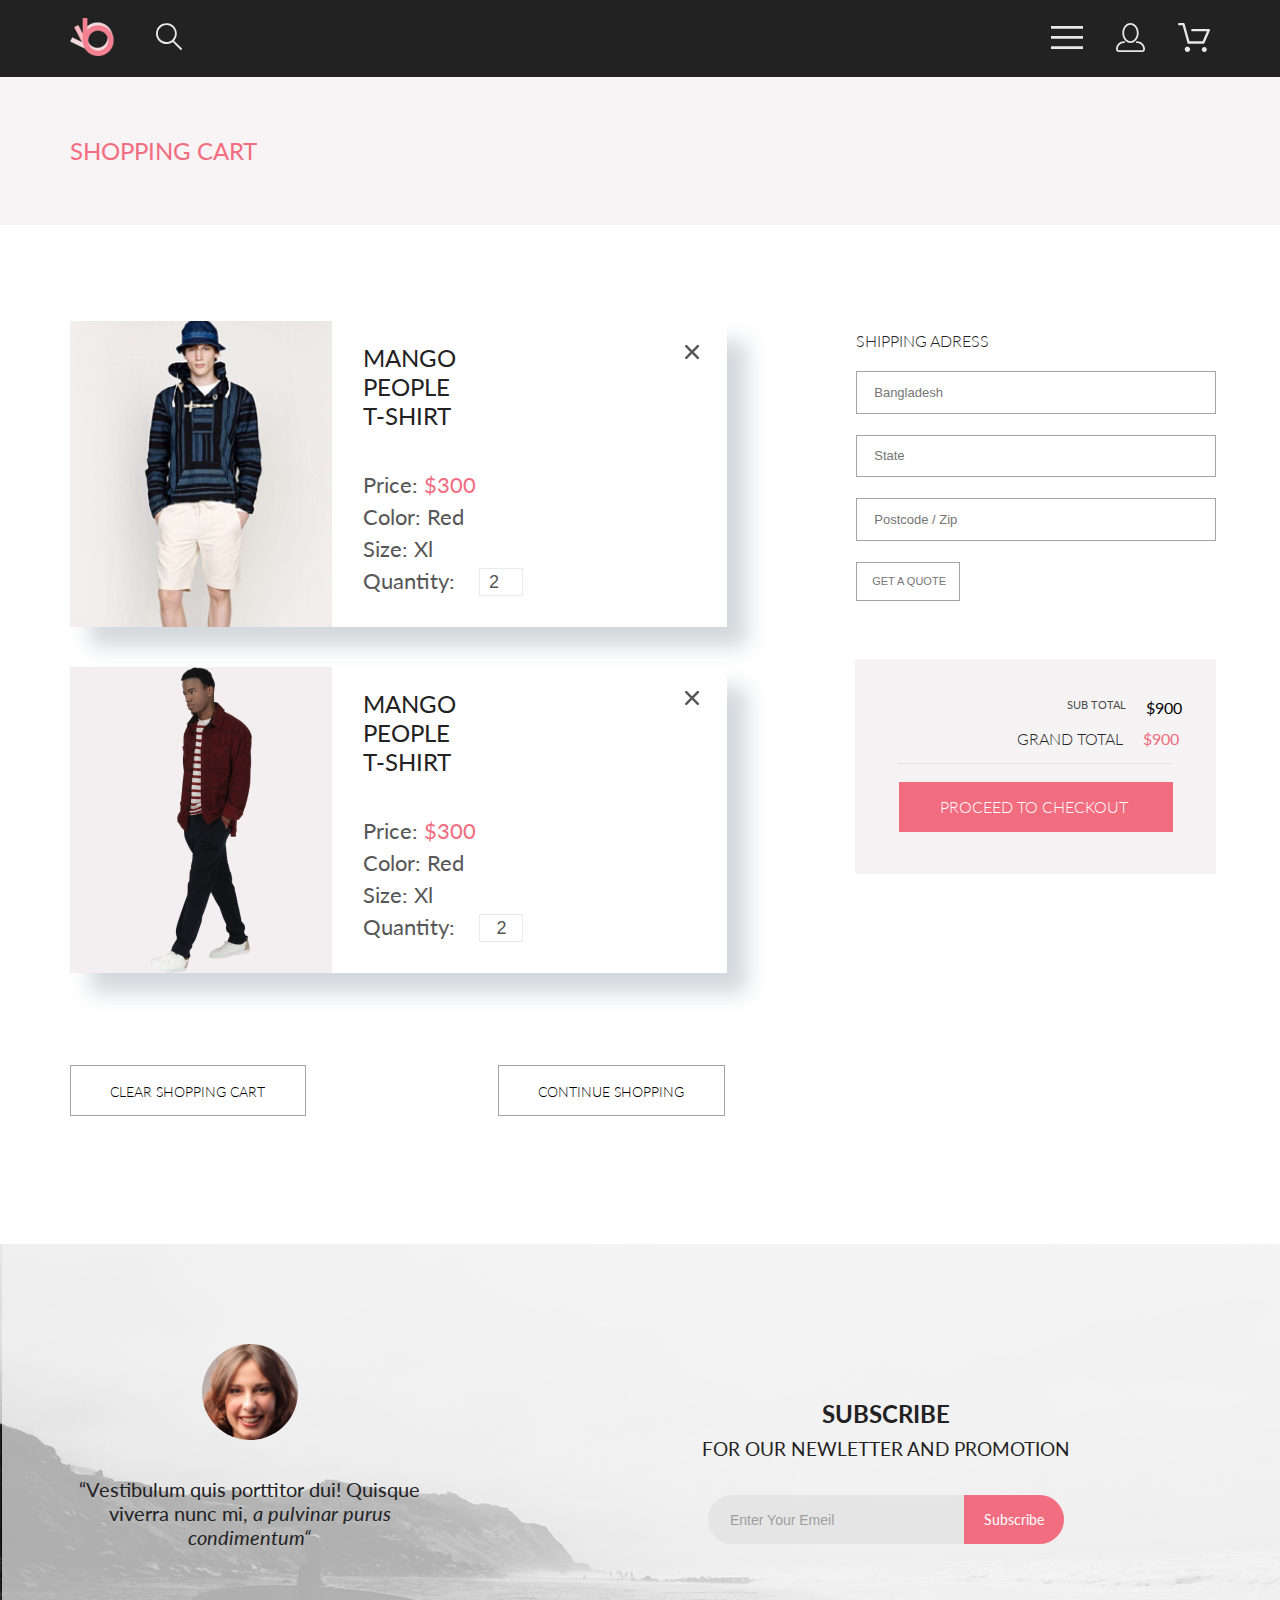
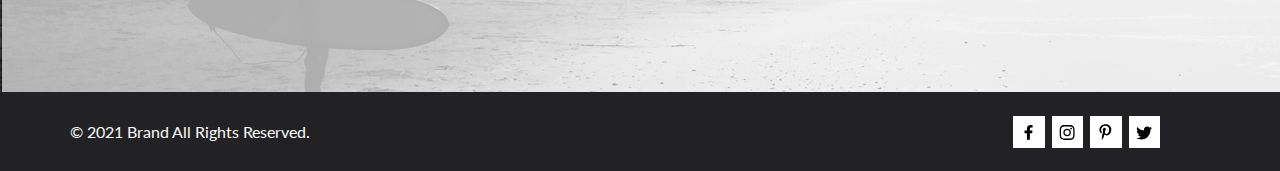
==== cart.html @ 1599669a "ini" ====
<!DOCTYPE html>
<html lang="en">
<head>
    <meta charset="UTF-8">
    <meta http-equiv="X-UA-Compatible" content="IE=edge">
    <meta name="viewport" content="width=device-width, initial-scale=1.0">
    <title>SHOPPING CART</title>
    <link rel="stylesheet" href="css/style.css">
    <link rel="preconnect" href="https://fonts.googleapis.com">
    <link rel="preconnect" href="https://fonts.gstatic.com" crossorigin>
    <link href="https://fonts.googleapis.com/css2?family=Lato:ital,wght@0,300;0,400;0,700;0,900;1,400&display=swap" rel="stylesheet">
</head>
<body>
    <!--HEADER-->
    <header class="header">
        <div class="container header_container">
            <div class="header_left">
                <a href="index.html" class="logo_link">
                   <img src="img/logo1.svg" alt="logo">
                </a>
                <button class="search_button">
                   <img src="img/logoh2.svg" alt="search">
                </button>
            </div>
            <div class="header_right">
                <button class="main_menu_button">
                   <img src="img/logoh3.svg" alt="menu">
                </button>
                <a href="registration.html" class="registry_link">
                   <img src="img/logo4.svg" alt="registration">
                </a>
                <a href="cart.html" class="cart_link"><img src="img/logoh5.svg" alt="cart">
                </a>
            </div>
        </div>
    </header> 
    <!--SHOPPING CART-->
    <section class="shopping_cart_box">
        <div class="container shopping_cart_container">
            <h1 class="shopping_cart">SHOPPING CART</h1>
        </div>
    </section>
    <section class="container selected_item_form_box">
        <div class="selected_item">
            <div class="selected_item_card">
                    <img class="selected_item_img" src="img/selected_item_img.png" alt="item">
                <div class="selected_item_discribe">
                    <p class="product_name">MANGO  PEOPLE <br> T-SHIRT</p>
                    <p class="product_details">Price: <span class="color_price"> $300</span></p>
                    <p class="product_details">Color: Red</p>
                    <p class="product_details">Size: Xl</p>
                    <div class="quantity">
                        <p>Quantity:</p>
                        <input class="count" type="number" value="2">
                    </div>
                </div>
                <svg class="cross" width="18" height="18" viewBox="0 0 18 18" fill="none" xmlns="http://www.w3.org/2000/svg">
                    <path d="M11.2453 9L17.5302 2.71516C17.8285 2.41741 17.9962 2.01336 17.9966 1.59191C17.997 1.17045 17.8299 0.76611 17.5322 0.467833C17.2344 0.169555 16.8304 0.00177586 16.4089 0.00140366C15.9875 0.00103146 15.5831 0.168097 15.2848 0.465848L9 6.75069L2.71516 0.465848C2.41688 0.167571 2.01233 0 1.5905 0C1.16868 0 0.764125 0.167571 0.465848 0.465848C0.167571 0.764125 0 1.16868 0 1.5905C0 2.01233 0.167571 2.41688 0.465848 2.71516L6.75069 9L0.465848 15.2848C0.167571 15.5831 0 15.9877 0 16.4095C0 16.8313 0.167571 17.2359 0.465848 17.5342C0.764125 17.8324 1.16868 18 1.5905 18C2.01233 18 2.41688 17.8324 2.71516 17.5342L9 11.2493L15.2848 17.5342C15.5831 17.8324 15.9877 18 16.4095 18C16.8313 18 17.2359 17.8324 17.5342 17.5342C17.8324 17.2359 18 16.8313 18 16.4095C18 15.9877 17.8324 15.5831 17.5342 15.2848L11.2453 9Z"/>
                </svg>
            </div>
            <div class="selected_item_card">
                <div class="selected_item_pic">
                    <img class="selected_item_img" src="img/selected_item_img2.png" alt="item">
                </div>
                <div class="selected_item_discribe">
                    <p class="product_name">MANGO  PEOPLE <br> T-SHIRT</p>
                    <p class="product_details">Price: <span class="color_price"> $300</span></p>
                    <p class="product_details">Color: Red</p>
                    <p class="product_details">Size: Xl</p>
                    <div class="quantity">
                        <p>Quantity:</p>
                        <input class="count" type="text" value="2">
                    </div>
                </div>
                <svg class="cross" width="18" height="18" viewBox="0 0 18 18" fill="none" xmlns="http://www.w3.org/2000/svg">
                    <path d="M11.2453 9L17.5302 2.71516C17.8285 2.41741 17.9962 2.01336 17.9966 1.59191C17.997 1.17045 17.8299 0.76611 17.5322 0.467833C17.2344 0.169555 16.8304 0.00177586 16.4089 0.00140366C15.9875 0.00103146 15.5831 0.168097 15.2848 0.465848L9 6.75069L2.71516 0.465848C2.41688 0.167571 2.01233 0 1.5905 0C1.16868 0 0.764125 0.167571 0.465848 0.465848C0.167571 0.764125 0 1.16868 0 1.5905C0 2.01233 0.167571 2.41688 0.465848 2.71516L6.75069 9L0.465848 15.2848C0.167571 15.5831 0 15.9877 0 16.4095C0 16.8313 0.167571 17.2359 0.465848 17.5342C0.764125 17.8324 1.16868 18 1.5905 18C2.01233 18 2.41688 17.8324 2.71516 17.5342L9 11.2493L15.2848 17.5342C15.5831 17.8324 15.9877 18 16.4095 18C16.8313 18 17.2359 17.8324 17.5342 17.5342C17.8324 17.2359 18 16.8313 18 16.4095C18 15.9877 17.8324 15.5831 17.5342 15.2848L11.2453 9Z"/>
                </svg>
            </div>
        </div>
        <div class="form_checkout">
            <div class="form_box">
                <p class="field_name">SHIPPING ADRESS</p>
                <input class="field country" type="text" placeholder="Bangladesh">
                <input class="field state" type="text" placeholder="State">
                <input class="field postcode" type="text" placeholder="Postcode / Zip">
                <input class="field quote" type="text" placeholder="GET A QUOTE">
            </div>
            <div class="total_price">
                <div class="sub_total">
                    <p class="sub_total_text">SUB TOTAL</p>
                    <p class="sub_total_number">$900</p>
                </div>
                <div class="grand_total">
                    <p class="grand_total_text">GRAND TOTAL</p>
                    <p class="grand_total_number color_price">$900</p>
                </div>
                <div class="line">
                <svg width="275" height="1" viewBox="0 0 275 1" fill="none" xmlns="http://www.w3.org/2000/svg">
                    <path d="M275 0H0V1H275V0Z" fill="#E2E2E2"/>
                    </svg>
                </div>
                <a class="checkout" href="#">PROCEED TO CHECKOUT</a>     
            </div>           
        </div>
    </section>
    <div class=" container clear_cart_continue">
        <button class="clear_cart_btn">CLEAR SHOPPING CART</button>
        <a href="#" class="continue_shopping_btn">CONTINUE SHOPPING</a>
    </div>
    <!--FEEDBACK&SUBSCRIBE-->
    <section class="feedback_subscribe">
        <div class="container fs_container">
            <div class="feedback">
                <img src="img/Intersect.svg" alt="girl">
                <p class="feedback_text">“Vestibulum quis porttitor dui! Quisque viverra nunc mi, <span class="fb_italic">a pulvinar purus condimentum“</span> </p>
            </div>
            <div class="subscribe">
                <p><span class="sbscrb">SUBSCRIBE</span>  <br>
                    FOR OUR NEWLETTER AND PROMOTION</p>
                <form action="#">
                    <div class="form">
                        <input class="pole" type="email" placeholder="Enter Your Emeil">
                        <button class="btn_sbscrb">Subscribe</button>
                    </div>
                </form>
            </div>
        </div>
    </section>
    <!--FOOTER-->
    <footer class="footer">
        <div class="container footer_container">
            <p class="copy">&copy; 2021  Brand  All Rights Reserved.</p>
            <div class="footer_symbols">
                <a class="socials" href="#"><svg class="symb_svg" width="9" height="15" viewBox="0 0 9 15" fill="none" xmlns="http://www.w3.org/2000/svg">
                    <path d="M8.08836 8.28L8.50686 5.61602H5.89022V3.88729C5.89022 3.15847 6.25574 2.44806 7.42765 2.44806H8.61722V0.179975C8.61722 0.179975 7.53772 0 6.50561 0C4.35073 0 2.9422 1.27593 2.9422 3.5857V5.61602H0.546875V8.28H2.9422V14.72H5.89022V8.28H8.08836Z"/>
                    </svg>
                </a>
                <a class="socials" href=""><svg class="symb_svg" width="16" height="15" viewBox="0 0 16 15" fill="none" xmlns="http://www.w3.org/2000/svg">
                    <path d="M8.13897 3.68159C6.02383 3.68159 4.31774 5.38491 4.31774 7.49663C4.31774 9.60835 6.02383 11.3117 8.13897 11.3117C10.2541 11.3117 11.9602 9.60835 11.9602 7.49663C11.9602 5.38491 10.2541 3.68159 8.13897 3.68159ZM8.13897 9.9769C6.77211 9.9769 5.65467 8.8646 5.65467 7.49663C5.65467 6.12866 6.76878 5.01636 8.13897 5.01636C9.50915 5.01636 10.6233 6.12866 10.6233 7.49663C10.6233 8.8646 9.50583 9.9769 8.13897 9.9769ZM13.0078 3.52554C13.0078 4.02026 12.6087 4.41538 12.1165 4.41538C11.621 4.41538 11.2252 4.01694 11.2252 3.52554C11.2252 3.03413 11.6243 2.63569 12.1165 2.63569C12.6087 2.63569 13.0078 3.03413 13.0078 3.52554ZM15.5386 4.42866C15.4821 3.23667 15.2094 2.18081 14.3347 1.31089C13.4634 0.440967 12.4058 0.168701 11.2119 0.108936C9.9814 0.039209 6.29321 0.039209 5.0627 0.108936C3.8721 0.165381 2.81453 0.437646 1.93987 1.30757C1.06522 2.17749 0.795836 3.23335 0.735973 4.42534C0.666134 5.65386 0.666134 9.33608 0.735973 10.5646C0.79251 11.7566 1.06522 12.8124 1.93987 13.6824C2.81453 14.5523 3.86878 14.8246 5.0627 14.8843C6.29321 14.9541 9.9814 14.9541 11.2119 14.8843C12.4058 14.8279 13.4634 14.5556 14.3347 13.6824C15.2061 12.8124 15.4788 11.7566 15.5386 10.5646C15.6085 9.33608 15.6085 5.65718 15.5386 4.42866ZM13.949 11.8828C13.6895 12.5335 13.1874 13.0349 12.5322 13.2972C11.5511 13.6857 9.22314 13.596 8.13897 13.596C7.05479 13.596 4.72348 13.6824 3.74573 13.2972C3.09389 13.0382 2.59171 12.5369 2.32898 11.8828C1.93987 10.9033 2.02967 8.57905 2.02967 7.49663C2.02967 6.41421 1.9432 4.08667 2.32898 3.1105C2.58838 2.45972 3.09056 1.95835 3.74573 1.69604C4.7268 1.30757 7.05479 1.39722 8.13897 1.39722C9.22314 1.39722 11.5545 1.31089 12.5322 1.69604C13.184 1.95503 13.6862 2.4564 13.949 3.1105C14.3381 4.08999 14.2483 6.41421 14.2483 7.49663C14.2483 8.57905 14.3381 10.9066 13.949 11.8828Z"/>
                    </svg>
                </a>
                <a class="socials" href="#"><svg class="symb_svg" width="13" height="16" viewBox="0 0 13 16" fill="none" xmlns="http://www.w3.org/2000/svg">
                    <path d="M6.74032 0.203125C3.55564 0.203125 0.408203 2.34063 0.408203 5.8C0.408203 8 1.63738 9.25 2.38233 9.25C2.68963 9.25 2.86655 8.3875 2.86655 8.14375C2.86655 7.85313 2.13091 7.23438 2.13091 6.025C2.13091 3.5125 4.03055 1.73125 6.4889 1.73125C8.60271 1.73125 10.1671 2.94062 10.1671 5.1625C10.1671 6.82187 9.50597 9.93437 7.36422 9.93437C6.59133 9.93437 5.93018 9.37187 5.93018 8.56563C5.93018 7.38438 6.74963 6.24062 6.74963 5.02187C6.74963 2.95312 3.835 3.32812 3.835 5.82812C3.835 6.35313 3.90018 6.93437 4.13298 7.4125C3.70463 9.26875 2.82931 12.0344 2.82931 13.9469C2.82931 14.5375 2.91311 15.1188 2.96899 15.7094C3.07452 15.8281 3.02175 15.8156 3.18316 15.7563C4.74757 13.6 4.69169 13.1781 5.3994 10.3562C5.78119 11.0875 6.76826 11.4812 7.55046 11.4812C10.8469 11.4812 12.3275 8.24688 12.3275 5.33125C12.3275 2.22813 9.66427 0.203125 6.74032 0.203125Z"/>
                    </svg>
                </a>
                <a class="socials" href="#"><svg class="symb_svg" width="17" height="14" viewBox="0 0 17 14" fill="none" xmlns="http://www.w3.org/2000/svg">
                    <path d="M14.417 3.74052C14.427 3.88264 14.427 4.0248 14.427 4.16692C14.427 8.50192 11.1498 13.4969 5.15986 13.4969C3.31448 13.4969 1.60022 12.9588 0.158203 12.0248C0.420396 12.0552 0.67247 12.0654 0.944752 12.0654C2.46741 12.0654 3.8691 11.5476 4.98843 10.6644C3.5565 10.6339 2.3565 9.68977 1.94305 8.39027C2.14475 8.4207 2.34642 8.44102 2.5582 8.44102C2.85063 8.44102 3.14308 8.40039 3.41533 8.32936C1.92291 8.02477 0.803551 6.70498 0.803551 5.11108V5.07048C1.23715 5.31414 1.74139 5.46642 2.2758 5.4867C1.39849 4.89786 0.823727 3.8928 0.823727 2.75573C0.823727 2.14661 0.985041 1.58823 1.26741 1.10092C2.87077 3.09077 5.28086 4.39023 7.98334 4.53239C7.93293 4.28873 7.90266 4.03495 7.90266 3.78114C7.90266 1.97402 9.35477 0.501953 11.1598 0.501953C12.0976 0.501953 12.9446 0.897891 13.5396 1.53748C14.2757 1.39536 14.9816 1.12123 15.6068 0.745609C15.3648 1.50705 14.8505 2.14664 14.1749 2.5527C14.8304 2.48167 15.4657 2.29889 16.0505 2.04511C15.6069 2.69483 15.0522 3.27348 14.417 3.74052Z"/>
                    </svg></a>
            </div>
        </div>
    </footer>
</body>
</html>
---- css/style.css ----
@charset "UTF-8";
/*Цвета*/
* {
  margin: 0;
  padding: 0;
  -webkit-box-sizing: border-box;
          box-sizing: border-box;
}

body, button {
  font-family: "Lato", sans-serif;
}

.container {
  width: 1140px;
  margin: 0 auto;
}

/*MAIN PAGE*/
.header {
  background-color: #222222;
  padding: 18px 0;
}

.header_container {
  display: -webkit-box;
  display: -ms-flexbox;
  display: flex;
  -webkit-box-pack: justify;
      -ms-flex-pack: justify;
          justify-content: space-between;
  -webkit-box-align: center;
      -ms-flex-align: center;
          align-items: center;
}

.header_left, .header_right {
  display: -webkit-box;
  display: -ms-flexbox;
  display: flex;
  -webkit-box-align: center;
      -ms-flex-align: center;
          align-items: center;
}

.header_logo {
  fill: #e8e8e8;
}

.header_logo:hover {
  fill: #F16D7F;
  -webkit-transition: 0.4s;
  transition: 0.4s;
}

.logo_link {
  text-decoration: none;
  color: white;
  margin-right: 41px;
}

.search_button, .main_menu_button {
  background-color: transparent;
  border: none;
}

.registry_link, .cart_link {
  text-decoration: none;
  color: white;
  margin-left: 33px;
}

.intro {
  background: #F1E4E6;
}

.intro_container {
  height: 765px;
  background-image: url(../img/intro-pic.png);
  background-repeat: no-repeat;
  background-position-x: -226px;
  background-position-y: bottom;
  display: -webkit-box;
  display: -ms-flexbox;
  display: flex;
  -webkit-box-align: center;
      -ms-flex-align: center;
          align-items: center;
  -webkit-box-pack: end;
      -ms-flex-pack: end;
          justify-content: flex-end;
}

.intro_title {
  font-weight: 900;
  font-size: 48px;
  line-height: 40px;
  color: #222222;
  border-left: 12px solid #F16D7F;
  padding-left: 16px;
  margin-right: 90px;
}

.intro_title_small {
  font-weight: 700;
  font-size: 32px;
  line-height: 38px;
  color: #222222;
}

.title_pink {
  color: #F16D7F;
}

.categories {
  padding-top: 65px;
  padding-bottom: 85px;
}

.categories_container {
  display: -webkit-box;
  display: -ms-flexbox;
  display: flex;
  -ms-flex-wrap: wrap;
      flex-wrap: wrap;
  -webkit-box-pack: justify;
      -ms-flex-pack: justify;
          justify-content: space-between;
}

.cat_item {
  background-color: #C4C4C4;
  width: 360px;
  height: 260px;
  text-align: center;
  display: -webkit-box;
  display: -ms-flexbox;
  display: flex;
  -webkit-box-orient: vertical;
  -webkit-box-direction: normal;
      -ms-flex-direction: column;
          flex-direction: column;
  -webkit-box-pack: center;
      -ms-flex-pack: center;
          justify-content: center;
}

.cat_sale {
  font-weight: 400;
  font-size: 16px;
  line-height: 19px;
  color: #FFFFFF;
}

.cat_name {
  font-weight: 700;
  font-size: 24px;
  line-height: 29px;
  color: #F16D7F;
}

.shall:hover .cat_sale {
  -webkit-transform: scale(1.05);
          transform: scale(1.05);
  -webkit-transition: 0.4s;
  transition: 0.4s;
}

.shall:hover .cat_name {
  -webkit-transform: scale(1.05);
          transform: scale(1.05);
  -webkit-transition: 0.4s;
  transition: 0.4s;
}

.cat_item_women {
  background-image: url(../img/cat_women.jpg);
}

.cat_item_men {
  background-image: url(../img/cat_men.jpg);
}

.cat_item_kids {
  background-image: url(../img/cat_kids.jpg);
}

.cat_item_acc {
  margin-top: 30px;
  width: 100%;
  height: 180px;
  background-image: url(../img/cat_acc.jpg);
}

.fetured_items_container {
  text-align: center;
}

.fet_it_head {
  font-weight: 400;
  font-size: 30px;
  line-height: 36px;
  color: #222222;
}

.fet_text {
  font-weight: 400;
  font-size: 14px;
  line-height: 17px;
  color: #9F9F9F;
}

.card_items {
  display: -webkit-box;
  display: -ms-flexbox;
  display: flex;
  -ms-flex-wrap: wrap;
      flex-wrap: wrap;
  -webkit-box-pack: justify;
      -ms-flex-pack: justify;
          justify-content: space-between;
  margin-top: 48px;
  margin-bottom: 35px;
  list-style-type: none;
}

.card_box {
  background: #F8F8F8;
  margin-bottom: 30px;
  width: 360px;
  text-align: start;
}

.card_pic {
  width: 360px;
  height: 430px;
}

.card_heading {
  font-weight: 400;
  font-size: 13px;
  line-height: 16px;
  color: #000000;
  padding-top: 25px;
  padding-left: 18px;
}

.card_text {
  font-weight: 300;
  font-size: 14px;
  line-height: 17px;
  color: #5D5D5D;
  padding-top: 12px;
  padding-bottom: 18px;
  padding-left: 18px;
}

.card_price {
  font-weight: 400;
  font-size: 16px;
  line-height: 19px;
  color: #F16D7F;
  padding-bottom: 20px;
  padding-left: 18px;
}

.btn_all_prod {
  text-decoration: none;
  border: 1px solid #F16D7F;
  padding: 14px 38px;
  font-size: 16px;
  line-height: 19px;
  color: #F16D7F;
}

.btn_all_prod:hover {
  color: #FFFFFF;
  background-color: #F16D7F;
  -webkit-transition: 0.4s;
  transition: 0.4s;
}

.advantages {
  background-color: #222224;
  margin-top: 95px;
}

.adv_container {
  display: -webkit-box;
  display: -ms-flexbox;
  display: flex;
  -ms-flex-pack: distribute;
      justify-content: space-around;
}

.advcol {
  text-align: center;
  padding-top: 104px;
  text-decoration: none;
  font-weight: 400;
  font-size: 16.96px;
  line-height: 24px;
  color: #FBFBFB;
  padding-right: 30px;
}

@-webkit-keyframes slide-right {
  0% {
    -webkit-transform: translateX(0);
    transform: translateX(0);
  }
  100% {
    -webkit-transform: translateX(100px);
    transform: translateX(100px);
  }
}

@keyframes slide-right {
  0% {
    -webkit-transform: translateX(0);
    transform: translateX(0);
  }
  100% {
    -webkit-transform: translateX(100px);
    transform: translateX(100px);
  }
}

.car svg {
  fill: #F16D7F;
}

.car:hover svg {
  -webkit-animation: slide-right 1.5s cubic-bezier(0.25, 0.46, 0.45, 0.94) both;
          animation: slide-right 1.5s cubic-bezier(0.25, 0.46, 0.45, 0.94) both;
}

.percent svg {
  fill: #F16D7F;
}

.percent:hover svg {
  -webkit-transform: scale(1.7, 1.7);
          transform: scale(1.7, 1.7);
  -webkit-transition: 0.5s;
  transition: 0.5s;
}

.crown svg {
  fill: #F16D7F;
}

.crown:hover svg {
  fill: goldenrod;
  -webkit-transition: 0.5s;
  transition: 0.5s;
  -webkit-transform: rotate(360deg);
          transform: rotate(360deg);
  -webkit-transition: 0.8s;
  transition: 0.8s;
}

.adv_delivery {
  padding-top: 28px;
}

.adv_sales {
  padding-top: 19px;
}

.adv_qual {
  padding-top: 25px;
}

.adv_text {
  font-weight: 300;
  font-size: 13.972px;
  line-height: 17px;
  text-align: center;
  color: #FBFBFB;
  padding-top: 16px;
  padding-bottom: 104px;
}

.feedback_subscribe {
  background-color: rgba(244, 244, 244, 0.7);
  background-image: url(../img/feedback_bs.png);
  background-repeat: no-repeat;
  background-size: cover;
  background-position: left bottom;
  height: 448px;
}

.fs_container {
  display: -webkit-box;
  display: -ms-flexbox;
  display: flex;
  -webkit-box-pack: justify;
      -ms-flex-pack: justify;
          justify-content: space-between;
}

.feedback {
  padding-top: 100px;
  width: 359px;
  font-size: 20px;
  line-height: 24px;
  text-align: center;
  color: #222224;
}

.feedback_text {
  padding-top: 33px;
}

.fb_italic {
  font-style: italic;
}

.subscribe {
  padding-top: 150px;
  text-align: center;
  font-size: 19px;
  line-height: 154%;
  text-align: center;
  color: #222224;
  padding-right: 140px;
}

.sbscrb {
  font-weight: bold;
  font-size: 24px;
  line-height: 167.2%;
  text-align: center;
  color: #222224;
}

.form {
  padding-top: 32px;
  display: -webkit-box;
  display: -ms-flexbox;
  display: flex;
  -webkit-box-pack: center;
      -ms-flex-pack: center;
          justify-content: center;
}

.pole {
  font-size: 14px;
  line-height: 17px;
  display: -webkit-box;
  display: -ms-flexbox;
  display: flex;
  -webkit-box-align: center;
      -ms-flex-align: center;
          align-items: center;
  color: #222224;
  opacity: 0.67;
  width: 256px;
  height: 49px;
  padding-left: 22px;
  background-color: #E1E1E1;
  border: transparent;
  border-radius: 35px 0 0 35px;
}

.btn_sbscrb {
  width: 100px;
  border: transparent;
  background-color: #F16D7F;
  border-radius: 0 35px 35px 0;
  color: #FFFFFF;
  font-size: 14px;
  line-height: 17px;
}

.btn_sbscrb:hover {
  background-color: #9b2938;
  -webkit-transition: 0.4s;
  transition: 0.4s;
}

.footer {
  background: #222224;
}

.footer_container {
  display: -webkit-box;
  display: -ms-flexbox;
  display: flex;
  -webkit-box-pack: justify;
      -ms-flex-pack: justify;
          justify-content: space-between;
}

.copy {
  font-size: 16px;
  line-height: 19px;
  color: #fbfbfb;
  padding-top: 30px;
  padding-bottom: 30px;
}

.footer_symbols {
  display: -webkit-box;
  display: -ms-flexbox;
  display: flex;
  -webkit-box-align: center;
      -ms-flex-align: center;
          align-items: center;
  margin-right: 50px;
}

.socials {
  width: 31.45px;
  height: 32px;
  background-color: #ffffff;
  list-style-type: none;
  display: inline;
  margin-left: 7px;
  text-align: center;
  padding-top: 8px;
  fill: black;
}

.symb_svg {
  fill: #000000;
}

.socials:hover {
  background-color: #F16D7F;
  -webkit-transition: 0.3s;
  transition: 0.3s;
}

.socials:hover:hover .symb_svg {
  fill: #ffffff;
  -webkit-transition: 0.3s;
  transition: 0.3s;
}

.shopping_cart_box {
  background-color: #F8F3F4;
  padding-top: 59px;
  padding-bottom: 60px;
}

.shopping_cart {
  color: #F16D7F;
  font-weight: 400;
  font-size: 24px;
  line-height: 29px;
}

.selected_item_form_box {
  padding-top: 96px;
  display: -webkit-box;
  display: -ms-flexbox;
  display: flex;
}

.selected_item_card {
  display: -webkit-box;
  display: -ms-flexbox;
  display: flex;
  -webkit-box-pack: left;
      -ms-flex-pack: left;
          justify-content: left;
  -webkit-box-shadow: 20px 20px 20px 0px rgba(34, 60, 80, 0.2);
          box-shadow: 20px 20px 20px 0px rgba(34, 60, 80, 0.2);
  margin-bottom: 40px;
}

.selected_item_img {
  display: block;
}

.selected_item_discribe {
  padding-top: 22px;
  padding-left: 31px;
}

.product_name {
  padding-bottom: 42px;
  font-size: 24px;
  line-height: 29px;
  color: #222222;
  margin-right: 225px;
}

.product_details {
  font-size: 22px;
  line-height: 26px;
  color: #575757;
  padding-bottom: 6px;
}

.quantity {
  font-size: 22px;
  line-height: 26px;
  color: #575757;
  display: -webkit-box;
  display: -ms-flexbox;
  display: flex;
}

.cross {
  margin-top: 22px;
  margin-right: 28px;
  fill: #575757;
}

.cross:hover {
  fill: #F16D7F;
  -webkit-transition: 0.4s;
  transition: 0.4s;
}

.color_price {
  color: #F16D7F;
}

.count {
  border: 1px solid #EAEAEA;
  margin-left: 24.4px;
  width: 44px;
  text-align: center;
  font-size: 18px;
  line-height: 26px;
  color: #575757;
}

.form_checkout {
  display: -webkit-box;
  display: -ms-flexbox;
  display: flex;
  -webkit-box-orient: vertical;
  -webkit-box-direction: normal;
      -ms-flex-direction: column;
          flex-direction: column;
}

.form_box {
  display: -webkit-box;
  display: -ms-flexbox;
  display: flex;
  -webkit-box-orient: vertical;
  -webkit-box-direction: normal;
      -ms-flex-direction: column;
          flex-direction: column;
  margin-left: 129px;
}

.field {
  margin-top: 21px;
  padding-top: 12.5px;
  padding-bottom: 12px;
  padding-left: 17.24px;
  border: 1px solid #A4A4A4;
}

.field_name {
  font-weight: 300;
  font-size: 16px;
  line-height: 19px;
  color: #222222;
  padding-top: 10px;
}

.country {
  font-weight: 300;
  font-size: 13px;
  line-height: 16px;
  color: #B1B1B1;
  width: 360px;
}

.state {
  font-weight: 300;
  font-size: 13px;
  line-height: 16px;
  color: #222222;
  width: 360px;
}

.postcode {
  font-weight: 300;
  font-size: 13px;
  line-height: 16px;
  color: #222222;
  width: 360px;
}

.quote {
  font-weight: 300;
  font-size: 11px;
  line-height: 13px;
  color: #4A4A4A;
  width: 104px;
  padding-left: 15.21px;
}

.total_price {
  background-color: #F5F3F3;
  margin-top: 57.5px;
  margin-left: 128px;
}

.sub_total {
  display: -webkit-box;
  display: -ms-flexbox;
  display: flex;
  -webkit-box-pack: end;
      -ms-flex-pack: end;
          justify-content: end;
  padding-top: 39px;
  padding-bottom: 12px;
  padding-right: 34px;
}

.grand_total {
  display: -webkit-box;
  display: -ms-flexbox;
  display: flex;
  -webkit-box-pack: end;
      -ms-flex-pack: end;
          justify-content: end;
  padding-right: 37px;
}

.sub_total_text {
  padding-right: 20px;
  font-size: 11px;
  line-height: 13px;
  color: #4A4A4A;
}

.grand_total_text {
  padding-right: 20px;
  font-weight: 300;
  font-size: 16px;
  line-height: 19px;
  color: #222222;
}

.checkout {
  display: block;
  margin: 15px 43px 42px 44px;
  text-decoration: none;
  font-weight: 300;
  font-size: 16px;
  line-height: 19px;
  color: #FFFFFF;
  background-color: #F16D7F;
  padding: 15px 43px 16px 41px;
}

.checkout:hover {
  background-color: #9b2938;
  -webkit-transition: 0.4s;
  transition: 0.4s;
}

.line {
  display: block;
  text-align: center;
}

.clear_cart_continue {
  display: -webkit-box;
  display: -ms-flexbox;
  display: flex;
  margin-top: 52px;
  margin-bottom: 128px;
}

.clear_cart_btn {
  border: 1px solid #A4A4A4;
  background-color: white;
  font-weight: 300;
  font-size: 14px;
  line-height: 17px;
  color: #000000;
  padding: 16.5px 40.5px 15.5px 38.5px;
}

.clear_cart_btn:hover {
  border: 1px solid #f1afb8;
  background-color: #f1afb8;
  color: #FFFFFF;
  -webkit-transition: 0.4s;
  transition: 0.4s;
}

.continue_shopping_btn {
  text-decoration: none;
  font-weight: 300;
  font-size: 14px;
  line-height: 17px;
  color: #000000;
  margin-left: 192px;
  border: 1px solid #A4A4A4;
  padding: 16.5px 40.5px 15.5px 38.5px;
}

.continue_shopping_btn:hover {
  border: 1px solid #f1afb8;
  background-color: #f1afb8;
  color: #FFFFFF;
  -webkit-transition: 0.4s;
  transition: 0.4s;
}

.registration {
  background-color: #F8F3F4;
  padding-top: 59px;
  padding-bottom: 60px;
}

.registration_heading {
  color: #F16D7F;
  font-weight: 400;
  font-size: 24px;
  line-height: 29px;
}

.forms_loyalty {
  display: -webkit-box;
  display: -ms-flexbox;
  display: flex;
}

.gender_checkbox {
  display: -webkit-box;
  display: -ms-flexbox;
  display: flex;
}

.form_text {
  font-weight: 300;
  font-size: 13px;
  line-height: 16px;
  color: #B1B1B1;
  border: 1px solid #A4A4A4;
  width: 359px;
  padding-top: 12.5px;
  padding-bottom: 15.5px;
  margin-bottom: 21px;
  padding-left: 17.24px;
  padding-right: 17.24px;
}

.form_name {
  display: -webkit-box;
  display: -ms-flexbox;
  display: flex;
  -webkit-box-orient: vertical;
  -webkit-box-direction: normal;
      -ms-flex-direction: column;
          flex-direction: column;
}

.your_name {
  font-weight: 300;
  font-size: 16px;
  line-height: 19px;
  color: #222222;
  padding-top: 64px;
  padding-bottom: 20.5px;
}

.gender_checkbox {
  padding-top: 12.5px;
  padding-bottom: 35px;
}

.gender_type {
  font-weight: 300;
  font-size: 11px;
  line-height: 13px;
  color: #222222;
  padding-right: 20px;
  padding-left: 10px;
}

.login_form {
  display: -webkit-box;
  display: -ms-flexbox;
  display: flex;
  -webkit-box-orient: vertical;
  -webkit-box-direction: normal;
      -ms-flex-direction: column;
          flex-direction: column;
}

.login_details {
  font-weight: 300;
  font-size: 16px;
  line-height: 19px;
  color: #222222;
  padding-bottom: 20.5px;
}

.password_rules {
  font-weight: 300;
  font-size: 13px;
  line-height: 16px;
  color: #B1B1B1;
  margin-top: -6.5px;
  margin-bottom: 39px;
}

.join_btn_box {
  background-color: #F16D7F;
  width: 167px;
  display: block;
  text-align: center;
  -webkit-box-align: center;
      -ms-flex-align: center;
          align-items: center;
  padding-top: 16px;
  padding-bottom: 17px;
  margin-bottom: 96px;
}

.join_btn_box:hover {
  background-color: #9b2938;
  -webkit-transition: 0.4s;
  transition: 0.4s;
}

.join_btn {
  text-decoration: none;
  font-weight: 400;
  font-size: 14px;
  line-height: 17px;
  color: #FFFFFF;
  padding-right: 20px;
}

.loyalty {
  margin-left: 125px;
}

.loyalty_heading {
  padding-top: 64px;
  padding-bottom: 32px;
  font-weight: 300;
  font-size: 24px;
  line-height: 29px;
  color: #000000;
}

.loyalty_text {
  font-weight: 300;
  font-size: 24px;
  line-height: 29px;
  color: #000000;
  padding-bottom: 21px;
}

.loyalty_points_box {
  display: -webkit-box;
  display: -ms-flexbox;
  display: flex;
}

.loyalty_points {
  display: block;
  font-weight: 300;
  font-size: 24px;
  line-height: 29px;
  color: #000000;
  padding-left: 23px;
  padding-bottom: 16px;
}

/*CATALOG*/
.navigation {
  background: #f8f3f4;
}

.nav_container {
  height: 148px;
  display: -webkit-box;
  display: -ms-flexbox;
  display: flex;
  -webkit-box-pack: justify;
      -ms-flex-pack: justify;
          justify-content: space-between;
  -webkit-box-align: center;
      -ms-flex-align: center;
          align-items: center;
}

.new_arrivals {
  font-size: 24px;
  line-height: 29px;
  color: #F16D7F;
}

.breadcrumb {
  display: -webkit-box;
  display: -ms-flexbox;
  display: flex;
  list-style-type: none;
  -webkit-box-align: center;
      -ms-flex-align: center;
          align-items: center;
}

.home_men_bc {
  font-weight: 300;
  font-size: 14px;
  line-height: 17px;
  color: #636363;
  text-decoration: none;
}

.home_men_bc:hover {
  color: #F16D7F;
  -webkit-transition: 0.4s;
  transition: 0.4s;
}

.new_arrivals_bc {
  font-weight: 700;
  font-size: 14px;
  line-height: 17px;
  color: #F16D7F;
}

.slash {
  padding-left: 5px;
  padding-right: 5px;
}

details.menu_bord[open] .menu_bord_body {
  position: absolute;
  right: 0px;
  height: 100%;
  width: 200px;
  background-color: black;
}

.filter[open] {
  position: relative;
}

.open_filter_heading {
  font-weight: 400;
  font-size: 14px;
  line-height: 17px;
  color: #F16D7F;
  padding-bottom: 11.5px;
  margin-bottom: 24.5px;
  padding-left: 23px;
  padding-top: 5.5px;
  border-bottom: 1px solid #EBEBEB;
  border-left: 5px solid #F16D7F;
}

.link_types {
  display: block;
  text-decoration: none;
  font-weight: 400;
  font-size: 14px;
  line-height: 17px;
  color: #6F6E6E;
  padding-bottom: 9px;
  padding-left: 23px;
}

.link_types:hover {
  color: #F16D7F;
  -webkit-transition: 0.4s;
  transition: 0.4s;
}

.other {
  border-bottom: 1px solid #EBEBEB;
  border-left: 5px solid #F16D7F;
  padding-top: 5.5px;
  margin-bottom: 18.5px;
  margin-top: 24px;
}

.filter_box {
  display: -webkit-box;
  display: -ms-flexbox;
  display: flex;
  padding-top: 51px;
}

.filter_title {
  display: -webkit-box;
  display: -ms-flexbox;
  display: flex;
  -ms-flex-pack: distribute;
      justify-content: space-around;
  -webkit-box-align: center;
      -ms-flex-align: center;
          align-items: center;
  padding-top: 13px;
  padding-left: 16px;
  padding-right: 274px;
  z-index: 2;
  position: relative;
}

.shell:hover .filter_logo {
  fill: #F16D7F;
  -webkit-transition: 0.4s;
  transition: 0.4s;
}

.shell:hover .filter_heading {
  color: #F16D7F;
  -webkit-transition: 0.4s;
  transition: 0.4s;
}

.filter_logo {
  fill: #000000;
}

.filter_heading {
  padding-right: 11px;
  font-weight: 600;
  font-size: 14px;
  line-height: 17px;
  color: #000000;
}

.sorter {
  list-style-type: none;
  display: -webkit-box;
  display: -ms-flexbox;
  display: flex;
  margin-left: 14px;
  -webkit-box-align: center;
      -ms-flex-align: center;
          align-items: center;
}

.sort {
  font-size: 14px;
  line-height: 17px;
  color: #6f6e6e;
  -webkit-box-align: center;
      -ms-flex-align: center;
          align-items: center;
}

.shell:hover .sort {
  color: #F16D7F;
  -webkit-transition: 0.4s;
  transition: 0.4s;
}

.shell:hover .sort {
  color: #F16D7F;
  -webkit-transition: 0.4s;
  transition: 0.4s;
}

.filter_btn {
  border: none;
  background-color: white;
  padding-left: 10px;
  padding-right: 28px;
}

.filter_content {
  position: absolute;
  background-color: white;
  -webkit-box-shadow: 6px 4px 35px rgba(0, 0, 0, 0.21);
          box-shadow: 6px 4px 35px rgba(0, 0, 0, 0.21);
  z-index: 1;
  top: 0;
  padding-top: 40px;
  width: 360px;
}

.filter_bord {
  margin-top: 13px;
  margin-left: 17px;
  margin-bottom: 16.5px;
  margin-right: 15.5px;
}

.pagination {
  margin-left: 37.5%;
  border: 1px solid #ebebeb;
  width: 283px;
  display: -webkit-box;
  display: -ms-flexbox;
  display: flex;
  list-style-type: none;
  -webkit-box-align: center;
      -ms-flex-align: center;
          align-items: center;
}

.arrow_pag {
  fill: black;
}

.arrow_pag:hover {
  fill: #F16D7F;
  -webkit-transition: 0.4s;
  transition: 0.4s;
}

.pag_num {
  font-weight: 300;
  font-size: 16px;
  line-height: 19px;
  color: #ebebeb;
  padding-top: 12px;
  padding-bottom: 12.5px;
  padding-left: 10px;
  padding-right: 10px;
  border: none;
  color: #C4C4C4;
  background-color: white;
}

.pag_num:hover {
  color: #F16D7F;
  -webkit-transition: 0.4s;
  transition: 0.4s;
}

.points {
  font-weight: 300;
  font-size: 16px;
  line-height: 19px;
  color: #C4C4C4;
  padding: 0px;
  letter-spacing: 2px;
}

.before {
  font-weight: 300;
  font-size: 16px;
  line-height: 19px;
  color: #C4C4C4;
  padding-top: 11.5px;
  padding-bottom: 12.5px;
  padding-right: 0px;
  padding-left: 10px;
  border: none;
  background-color: white;
}

.after {
  font-weight: 300;
  font-size: 16px;
  line-height: 19px;
  color: #C4C4C4;
  padding-top: 11.5px;
  padding-bottom: 12.5px;
  padding-left: 0px;
  padding-right: 10px;
  border: none;
  background-color: white;
}

/*PRODUCT*/
.products {
  background-color: #F7F7F7;
  width: 100%;
  display: -webkit-box;
  display: -ms-flexbox;
  display: flex;
  -webkit-box-pack: justify;
      -ms-flex-pack: justify;
          justify-content: space-between;
  -webkit-box-align: center;
      -ms-flex-align: center;
          align-items: center;
  padding-bottom: 64px;
}

.slider {
  border: none;
  background: rgba(42, 42, 42, 0.15);
  padding: 12.65px 17.3px;
}

.slider_svg {
  fill: black;
}

.slider:hover {
  -webkit-transition: 0.5s;
  transition: 0.5s;
  background: black;
}

.slider:hover:hover .slider_svg {
  fill: #F16D7F;
  -webkit-transition: 0.5s;
  transition: 0.5s;
}

.discript_container {
  margin-top: -62px;
  background-color: white;
  border: 1px solid #EAEAEA;
  text-align: center;
  padding-bottom: 65px;
}

.name_collection {
  color: #F16D7F;
  font-weight: 300;
  font-size: 14px;
  line-height: 17px;
  padding-top: 64.5px;
}

.brand {
  padding-top: 12px;
  font-weight: 300;
  font-size: 18px;
  line-height: 22px;
  color: #4D4D4D;
}

.descript_text {
  padding: 48.41px 294px 32px 292px;
  font-weight: 300;
  font-size: 14px;
  line-height: 17px;
  color: #5E5E5E;
}

.price {
  font-weight: 300;
  font-size: 24px;
  line-height: 29px;
  color: #F16D7F;
  padding-bottom: 48px;
}

.choose {
  display: -webkit-box;
  display: -ms-flexbox;
  display: flex;
  -webkit-box-pack: center;
      -ms-flex-pack: center;
          justify-content: center;
  margin-top: 65px;
  margin-bottom: 49px;
}

.arrow {
  fill: #6F6E6E;
}

.choose_block {
  display: -webkit-box;
  display: -ms-flexbox;
  display: flex;
  -webkit-box-pack: justify;
      -ms-flex-pack: justify;
          justify-content: space-between;
  padding-right: 23px;
  -webkit-box-align: center;
      -ms-flex-align: center;
          align-items: center;
}

.choose_block:hover .choose_what {
  color: #F16D7F;
  -webkit-transition: 0.4s;
  transition: 0.4s;
}

.choose_btn {
  border: none;
  background-color: white;
  padding-left: 9px;
}

.choose_what {
  font-size: 14px;
  line-height: 17px;
  color: #6F6E6E;
}

.add_to_cart {
  padding-left: 33px;
  font-size: 16px;
  line-height: 19px;
  color: #F16D7F;
}

.add_to_cart_btn {
  border: 1px solid #F16D7F;
  background-color: white;
  padding: 14.62px 66.5px 13.61px 23.5px;
  display: -webkit-box;
  display: -ms-flexbox;
  display: flex;
  -webkit-box-align: center;
      -ms-flex-align: center;
          align-items: center;
  margin: auto;
}

.symb_cart_svg {
  fill: #F16D7F;
}

.add_to_cart_btn:hover {
  background-color: #F16D7F;
  -webkit-transition: 0.4s;
  transition: 0.4s;
}

.add_to_cart_btn:hover:hover .add_to_cart {
  color: #FFFFFF;
  -webkit-transition: 0.4s;
  transition: 0.4s;
}

.add_to_cart_btn:hover:hover .symb_cart_svg {
  fill: #ffffff;
  -webkit-transition: 0.4s;
  transition: 0.4s;
}

.product_items_container {
  text-align: center;
  padding-top: 128px;
  padding-bottom: 33px;
}
/*# sourceMappingURL=style.css.map */
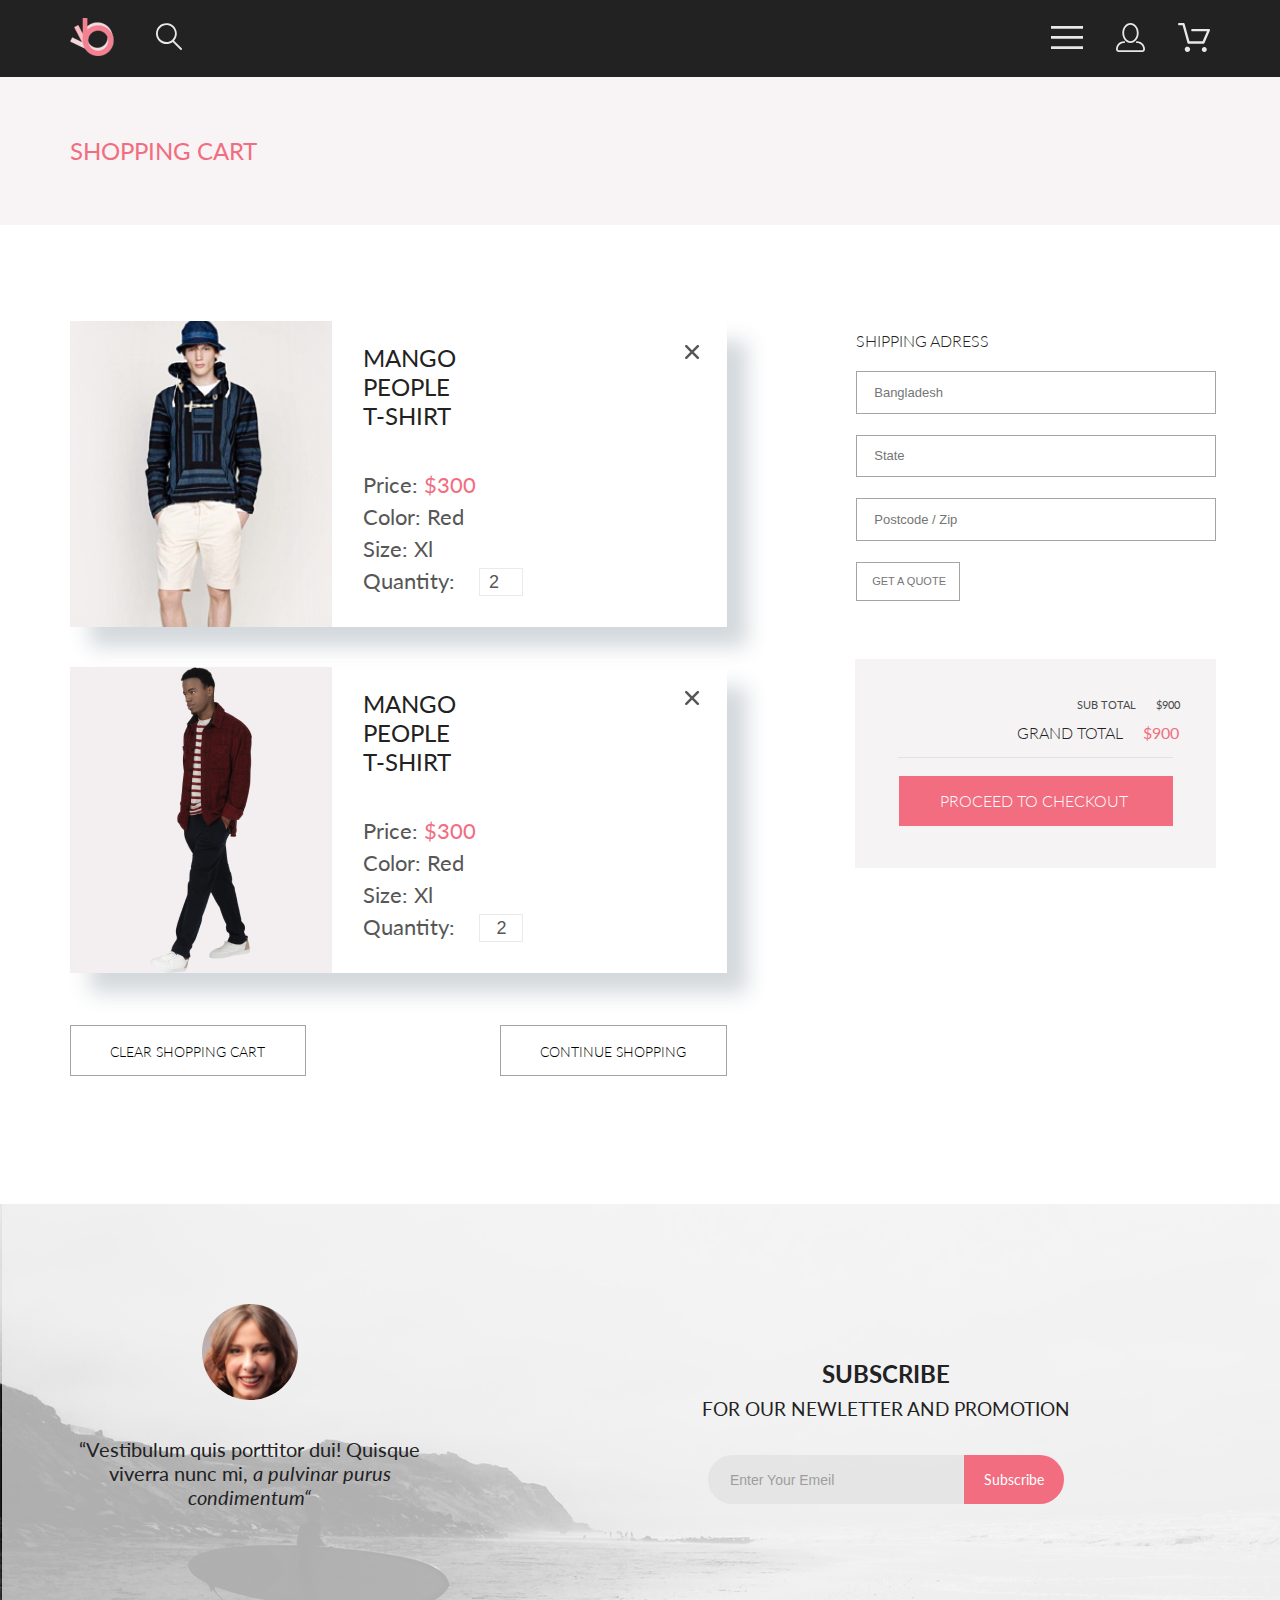
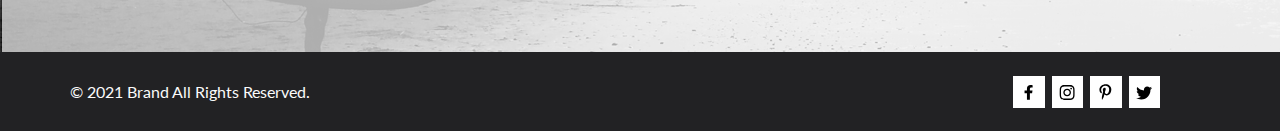
==== commit d6d51919: "adaprive" ====
--- a/cart.html
+++ b/cart.html
@@ -15,25 +15,90 @@
     <header class="header">
         <div class="container header_container">
             <div class="header_left">
-                <a href="index.html" class="logo_link">
+               <a href="index.html" class="logo_link">
                    <img src="img/logo1.svg" alt="logo">
-                </a>
-                <button class="search_button">
-                   <img src="img/logoh2.svg" alt="search">
-                </button>
+               </a>
+               <button class="search_button">
+                   <svg class="header_logo" width="27" height="28" viewBox="0 0 27 28" fill="none" xmlns="http://www.w3.org/2000/svg">
+                       <path d="M19.0596 17.6259C20.6713 15.8658 21.6282 13.6048 21.7698 11.2225C21.9113 8.84018 21.2288 6.48173 19.8369 4.54318C18.445 2.60463 16.4285 1.20404 14.126 0.576619C11.8234 -0.0508009 9.3751 0.13316 7.19217 1.09761C5.00923 2.06205 3.22463 3.74825 2.13804 5.87302C1.05145 7.9978 0.729054 10.4318 1.225 12.7661C1.72094 15.1005 3.00501 17.1932 4.86158 18.6927C6.71814 20.1922 9.03413 21.0072 11.4206 21.0009C13.673 21.004 15.8645 20.27 17.6606 18.9109L25.4086 26.7179C25.4941 26.807 25.5965 26.8781 25.7099 26.927C25.8232 26.9759 25.9452 27.0017 26.0686 27.0029C26.1923 27.0033 26.3148 26.9782 26.4283 26.9292C26.5419 26.8801 26.6441 26.8082 26.7286 26.7179C26.9025 26.537 26.9997 26.2958 26.9997 26.0449C26.9997 25.794 26.9025 25.5528 26.7286 25.3719L19.0596 17.6259ZM2.88662 10.5009C2.89946 8.81563 3.41094 7.17187 4.35659 5.77685C5.30224 4.38183 6.63972 3.29801 8.20044 2.662C9.76115 2.02599 11.4752 1.86627 13.1266 2.20298C14.7779 2.53969 16.2926 3.35775 17.4797 4.55404C18.6668 5.75033 19.4732 7.27129 19.7972 8.92519C20.1212 10.5791 19.9483 12.2919 19.3002 13.8476C18.6522 15.4034 17.5581 16.7325 16.1559 17.6674C14.7536 18.6023 13.1059 19.1011 11.4206 19.1009C9.14916 19.0901 6.97482 18.1784 5.37484 16.566C3.77486 14.9537 2.87998 12.7724 2.88662 10.5009Z"/>
+                       </svg>
+               </button>
             </div>
             <div class="header_right">
-                <button class="main_menu_button">
-                   <img src="img/logoh3.svg" alt="menu">
-                </button>
-                <a href="registration.html" class="registry_link">
-                   <img src="img/logo4.svg" alt="registration">
-                </a>
-                <a href="cart.html" class="cart_link"><img src="img/logoh5.svg" alt="cart">
-                </a>
-            </div>
-        </div>
-    </header> 
+               <button class="main_menu_button">
+                   <svg class="header_logo" width="32" height="23" viewBox="0 0 32 23" fill="none" xmlns="http://www.w3.org/2000/svg">
+                       <path d="M0 23V20.31H32V23H0ZM0 12.76V10.07H32V12.76H0ZM0 2.69V0H32V2.69H0Z"/>
+                       </svg> </button>
+               <nav class="main_menu main_menu_close"> <!--main_menu_open-->
+                   <div class="main_menu_box">
+                       <button class="main_menu_close_btn"><svg class="cross_menu" width="13" height="13" viewBox="0 0 13 13" fill="none" xmlns="http://www.w3.org/2000/svg">
+                           <path d="M7.4158 6.00409L11.7158 1.71409C11.9041 1.52579 12.0099 1.27039 12.0099 1.00409C12.0099 0.73779 11.9041 0.482395 11.7158 0.294092C11.5275 0.105788 11.2721 0 11.0058 0C10.7395 0 10.4841 0.105788 10.2958 0.294092L6.0058 4.59409L1.7158 0.294092C1.52749 0.105788 1.2721 -1.9841e-09 1.0058 0C0.739497 1.9841e-09 0.484102 0.105788 0.295798 0.294092C0.107495 0.482395 0.0017066 0.73779 0.0017066 1.00409C0.0017066 1.27039 0.107495 1.52579 0.295798 1.71409L4.5958 6.00409L0.295798 10.2941C0.20207 10.3871 0.127676 10.4977 0.0769072 10.6195C0.0261385 10.7414 0 10.8721 0 11.0041C0 11.1361 0.0261385 11.2668 0.0769072 11.3887C0.127676 11.5105 0.20207 11.6211 0.295798 11.7141C0.388761 11.8078 0.499362 11.8822 0.621222 11.933C0.743081 11.9838 0.873786 12.0099 1.0058 12.0099C1.13781 12.0099 1.26852 11.9838 1.39038 11.933C1.51223 11.8822 1.62284 11.8078 1.7158 11.7141L6.0058 7.41409L10.2958 11.7141C10.3888 11.8078 10.4994 11.8822 10.6212 11.933C10.7431 11.9838 10.8738 12.0099 11.0058 12.0099C11.1378 12.0099 11.2685 11.9838 11.3904 11.933C11.5122 11.8822 11.6228 11.8078 11.7158 11.7141C11.8095 11.6211 11.8839 11.5105 11.9347 11.3887C11.9855 11.2668 12.0116 11.1361 12.0116 11.0041C12.0116 10.8721 11.9855 10.7414 11.9347 10.6195C11.8839 10.4977 11.8095 10.3871 11.7158 10.2941L7.4158 6.00409Z" fill="#6F6E6E"/>
+                       </svg></button>
+                       <p class="main_menu_tittle">MENU</p>
+                       <ul class="main_menu_list">
+                           <li class="main_menu_item">
+                               <a href="catalog.html" class="main_menu_link">MAN</a> 
+                               <ul class="main_submenu">
+                                   <li class="main_submenu_item">
+                                       <a href="product.html" class="main_submenu_link">Accesories</a> </li>
+                                   <li class="main_submenu_item">
+                                       <a href="product.html" class="main_submenu_link">Bags</a> </li>
+                                   <li class="main_submenu_item">
+                                       <a href="product.html" class="main_submenu_link">Denim</a> </li>
+                                   <li class="main_submenu_item">
+                                       <a href="product.html" class="main_submenu_link">T-Shirts</a> </li>
+                               </ul>
+                           </li>
+                           <li class="main_menu_item">
+                               <a href="catalog.html" class="main_menu_link">WOMAN</a> 
+                               <ul class="main_submenu">
+                                   <li class="main_submenu_item">
+                                       <a href="product.html" class="main_submenu_link">Accessories</a> </li>
+                                   <li class="main_submenu_item">
+                                       <a href="product.html" class="main_submenu_link">Jackets & Coats</a> </li>
+                                   <li class="main_submenu_item">
+                                       <a href="product.html" class="main_submenu_link">Polos</a> </li>
+                                   <li class="main_submenu_item">
+                                       <a href="product.html" class="main_submenu_link">T-Shirts</a> </li>
+                                   <li class="main_submenu_item">
+                                       <a href="product.html" class="main_submenu_link">Shirts</a> </li>
+                               </ul>
+                           </li>
+                           <li class="main_menu_item">
+                               <a href="catalog.html" class="main_menu_link">KIDS</a> 
+                               <ul class="main_submenu">
+                                   <li class="main_submenu_item">
+                                       <a href="product.html" class="main_submenu_link">Accessories</a> </li>
+                                   <li class="main_submenu_item">
+                                       <a href="product.html" class="main_submenu_link">Jackets & Coats</a> </li>
+                                   <li class="main_submenu_item">
+                                       <a href="product.html" class="main_submenu_link">Polos</a> </li>
+                                   <li class="main_submenu_item">
+                                       <a href="product.html" class="main_submenu_link">T-Shirts</a> </li>
+                                   <li class="main_submenu_item">
+                                       <a href="product.html" class="main_submenu_link">Shirts</a> </li>
+                                   <li class="main_submenu_item">
+                                       <a href="product.html" class="main_submenu_link">Bags</a> </li>
+                               </ul>
+                           </li>
+                       </ul>
+                   </div>
+               </nav> <nav></nav>
+               
+               <a href="registration.html" class="registry_link invisible_min">
+                   <svg class="header_logo" width="29" height="29" viewBox="0 0 29 29" fill="none" xmlns="http://www.w3.org/2000/svg">
+                       <path d="M14.5 19.937C19 19.937 22.656 15.464 22.656 9.968C22.656 4.472 19 0 14.5 0C13.3631 0.0217413 12.2463 0.303398 11.2351 0.823397C10.2239 1.34339 9.34507 2.08794 8.66602 3C7.12663 4.99573 6.30819 7.45381 6.34399 9.974C6.34399 15.465 10 19.937 14.5 19.937ZM14.5 1.813C18 1.813 20.844 5.472 20.844 9.969C20.844 14.466 17.998 18.125 14.5 18.125C11.002 18.125 8.15603 14.465 8.15503 9.969C8.15403 5.473 11 1.813 14.5 1.813ZM20.844 18.125C20.6036 18.125 20.373 18.2205 20.203 18.3905C20.033 18.5605 19.9375 18.7911 19.9375 19.0315C19.9375 19.2719 20.033 19.5025 20.203 19.6725C20.373 19.8425 20.6036 19.938 20.844 19.938C22.526 19.9399 24.1386 20.6088 25.3279 21.7982C26.5172 22.9875 27.1861 24.6 27.188 26.282C27.1875 26.5221 27.0918 26.7523 26.922 26.9221C26.7522 27.0918 26.5221 27.1875 26.282 27.188H2.71997C2.47985 27.1875 2.24975 27.0918 2.07996 26.9221C1.91016 26.7523 1.81449 26.5221 1.81396 26.282C1.81608 24.6001 2.48517 22.9877 3.67444 21.7985C4.86371 20.6092 6.47608 19.9401 8.15796 19.938C8.39824 19.938 8.62868 19.8425 8.79858 19.6726C8.96849 19.5027 9.06396 19.2723 9.06396 19.032C9.06396 18.7917 8.96849 18.5613 8.79858 18.3914C8.62868 18.2215 8.39824 18.126 8.15796 18.126C5.99541 18.1279 3.92201 18.9875 2.39258 20.5164C0.863144 22.0453 0.00264777 24.1185 0 26.281C0.000794067 27.0019 0.287502 27.693 0.797241 28.2027C1.30698 28.7125 1.99811 28.9992 2.71899 29H26.282C27.0027 28.9989 27.6936 28.7121 28.2031 28.2024C28.7126 27.6927 28.9992 27.0017 29 26.281C28.9974 24.1187 28.1372 22.0457 26.6083 20.5168C25.0793 18.9878 23.0063 18.1276 20.844 18.125Z"/>
+                       </svg>
+               </a>
+               <a href="cart.html" class="cart_link invisible_min">
+                   <svg class="header_logo" width="32" height="29" viewBox="0 0 32 29" fill="none" xmlns="http://www.w3.org/2000/svg">
+                       <path d="M26.2009 29C25.5532 28.9738 24.9415 28.6948 24.4972 28.2227C24.0529 27.7506 23.8114 27.1232 23.8245 26.475C23.8376 25.8269 24.1043 25.2097 24.5673 24.7559C25.0303 24.3022 25.6527 24.048 26.301 24.048C26.9493 24.048 27.5717 24.3022 28.0347 24.7559C28.4977 25.2097 28.7644 25.8269 28.7775 26.475C28.7906 27.1232 28.549 27.7506 28.1047 28.2227C27.6604 28.6948 27.0488 28.9738 26.401 29H26.2009ZM6.75293 26.32C6.75293 25.79 6.91011 25.2718 7.20459 24.8311C7.49907 24.3904 7.91764 24.0469 8.40735 23.844C8.89705 23.6412 9.43594 23.5881 9.95581 23.6915C10.4757 23.7949 10.9532 24.0502 11.328 24.425C11.7028 24.7998 11.9581 25.2773 12.0615 25.7972C12.1649 26.317 12.1118 26.8559 11.9089 27.3456C11.7061 27.8353 11.3626 28.2539 10.9219 28.5483C10.4812 28.8428 9.96304 29 9.43298 29C9.08087 29.0003 8.73212 28.9311 8.40674 28.7966C8.08136 28.662 7.78569 28.4646 7.53662 28.2158C7.28755 27.9669 7.09001 27.6713 6.9552 27.3461C6.82039 27.0208 6.75098 26.6721 6.75098 26.32H6.75293ZM10.553 20.686C10.2935 20.6868 10.0409 20.6024 9.83411 20.4457C9.62727 20.2891 9.47758 20.0689 9.40796 19.819L4.57495 2.36401H1.18201C0.868521 2.36401 0.567859 2.23947 0.346191 2.01781C0.124523 1.79614 0 1.49549 0 1.18201C0 0.868519 0.124523 0.567873 0.346191 0.346205C0.567859 0.124537 0.868521 5.81268e-06 1.18201 5.81268e-06H5.46301C5.7225 -0.00080736 5.97504 0.0837201 6.18176 0.240568C6.38848 0.397416 6.53784 0.617884 6.60693 0.868006L11.4399 18.323H24.6179L29.001 8.27501H14.401C14.2428 8.27961 14.0854 8.25242 13.9379 8.19507C13.7904 8.13771 13.6559 8.05134 13.5424 7.94108C13.4288 7.83082 13.3386 7.69891 13.277 7.55315C13.2154 7.40739 13.1836 7.25075 13.1836 7.0925C13.1836 6.93426 13.2154 6.77762 13.277 6.63186C13.3386 6.4861 13.4288 6.35419 13.5424 6.24393C13.6559 6.13367 13.7904 6.0473 13.9379 5.98994C14.0854 5.93259 14.2428 5.90541 14.401 5.91001H30.814C31.0097 5.90996 31.2022 5.95866 31.3744 6.05172C31.5465 6.14478 31.6928 6.27926 31.7999 6.44301C31.9078 6.60729 31.9734 6.79569 31.9908 6.99145C32.0083 7.18721 31.9771 7.38424 31.9 7.565L26.495 19.977C26.4026 20.1876 26.251 20.3668 26.0585 20.4927C25.866 20.6186 25.641 20.6858 25.411 20.686H10.553Z"/>
+                       </svg>
+               </a>
+               
+            </div>
+        </div>
+    </header>  
     <!--SHOPPING CART-->
     <section class="shopping_cart_box">
         <div class="container shopping_cart_container">
@@ -76,6 +141,10 @@
                     <path d="M11.2453 9L17.5302 2.71516C17.8285 2.41741 17.9962 2.01336 17.9966 1.59191C17.997 1.17045 17.8299 0.76611 17.5322 0.467833C17.2344 0.169555 16.8304 0.00177586 16.4089 0.00140366C15.9875 0.00103146 15.5831 0.168097 15.2848 0.465848L9 6.75069L2.71516 0.465848C2.41688 0.167571 2.01233 0 1.5905 0C1.16868 0 0.764125 0.167571 0.465848 0.465848C0.167571 0.764125 0 1.16868 0 1.5905C0 2.01233 0.167571 2.41688 0.465848 2.71516L6.75069 9L0.465848 15.2848C0.167571 15.5831 0 15.9877 0 16.4095C0 16.8313 0.167571 17.2359 0.465848 17.5342C0.764125 17.8324 1.16868 18 1.5905 18C2.01233 18 2.41688 17.8324 2.71516 17.5342L9 11.2493L15.2848 17.5342C15.5831 17.8324 15.9877 18 16.4095 18C16.8313 18 17.2359 17.8324 17.5342 17.5342C17.8324 17.2359 18 16.8313 18 16.4095C18 15.9877 17.8324 15.5831 17.5342 15.2848L11.2453 9Z"/>
                 </svg>
             </div>
+            <div class="clear_cart_continue">
+                <button class="clear_cart_btn">CLEAR SHOPPING CART</button>
+                <a href="#" class="continue_shopping_btn">CONTINUE SHOPPING</a>
+            </div>
         </div>
         <div class="form_checkout">
             <div class="form_box">
@@ -103,10 +172,7 @@
             </div>           
         </div>
     </section>
-    <div class=" container clear_cart_continue">
-        <button class="clear_cart_btn">CLEAR SHOPPING CART</button>
-        <a href="#" class="continue_shopping_btn">CONTINUE SHOPPING</a>
-    </div>
+    
     <!--FEEDBACK&SUBSCRIBE-->
     <section class="feedback_subscribe">
         <div class="container fs_container">
--- a/css/style.css
+++ b/css/style.css
@@ -16,10 +16,23 @@
   margin: 0 auto;
 }
 
+@media (max-width: 1200px) {
+  .container {
+    width: 735px;
+  }
+}
+
+@media (max-width: 760px) {
+  .container {
+    width: 375px;
+  }
+}
+
 /*MAIN PAGE*/
 .header {
   background-color: #222222;
   padding: 18px 0;
+  position: relative;
 }
 
 .header_container {
@@ -68,6 +81,94 @@
   text-decoration: none;
   color: white;
   margin-left: 33px;
+}
+
+.main_menu {
+  background-color: white;
+  width: 235px;
+  -webkit-box-shadow: 6px 4px 35px rgba(0, 0, 0, 0.21);
+          box-shadow: 6px 4px 35px rgba(0, 0, 0, 0.21);
+  padding: 40px 36px;
+  position: absolute;
+  right: 0;
+  top: 100%;
+  min-height: 764px;
+}
+
+.main_submenu_open {
+  display: block;
+}
+
+.main_menu_close {
+  display: none;
+}
+
+.main_menu_box {
+  position: relative;
+}
+
+.main_menu_close_btn {
+  position: absolute;
+  background-color: white;
+  border: none;
+  top: -28px;
+  right: -28px;
+  padding: 10px;
+}
+
+.main_menu_close_btn:hover {
+  background-color: #fc92a146;
+  -webkit-transition: 0.4s;
+  transition: 0.4s;
+}
+
+.main_menu_tittle {
+  font-weight: 700;
+  font-size: 14px;
+  line-height: 17px;
+  color: #000000;
+  margin-bottom: 25px;
+}
+
+.main_menu_list {
+  list-style-type: none;
+}
+
+.main_menu_item {
+  margin-bottom: 20px;
+}
+
+.main_menu_link {
+  text-decoration: none;
+  font-weight: 400;
+  font-size: 14px;
+  line-height: 17px;
+  color: #F16D7F;
+  text-transform: uppercase;
+}
+
+.main_submenu_link {
+  text-decoration: none;
+  font-weight: 400;
+  font-size: 14px;
+  line-height: 17px;
+  color: #6F6E6E;
+}
+
+.main_submenu {
+  list-style-type: none;
+  padding-left: 20px;
+  margin-top: 12px;
+}
+
+.main_submenu_item {
+  margin-bottom: 11px;
+}
+
+@media (max-width: 760px) {
+  .invisible_min {
+    display: none;
+  }
 }
 
 .intro {
@@ -112,6 +213,29 @@
   color: #F16D7F;
 }
 
+@media (max-width: 1200px) {
+  .intro_container {
+    height: 368px;
+    background-image: url(/img/introman.png);
+    background-position-x: 0px;
+  }
+  .intro_title {
+    padding-top: 15px;
+    font-size: 44px;
+    line-height: 30px;
+    margin-right: 23px;
+  }
+  .intro_title_small {
+    font-size: 24px;
+  }
+}
+
+@media (max-width: 760px) {
+  .intro_container {
+    background-image: none;
+  }
+}
+
 .categories {
   padding-top: 65px;
   padding-bottom: 85px;
@@ -145,6 +269,16 @@
           justify-content: center;
 }
 
+@media (max-width: 1200px) {
+  .cat_item {
+    width: 232px;
+    height: 168px;
+  }
+  .cat_item_acc {
+    height: 116px;
+  }
+}
+
 .cat_sale {
   font-weight: 400;
   font-size: 16px;
@@ -190,6 +324,28 @@
   width: 100%;
   height: 180px;
   background-image: url(../img/cat_acc.jpg);
+}
+
+@media (max-width: 1200px) {
+  .cat_item_acc {
+    height: 116px;
+  }
+}
+
+@media (max-width: 760px) {
+  .cat_item {
+    width: 344px;
+    height: 249px;
+    margin-bottom: 32px;
+    margin-left: 15px;
+  }
+  .cat_item_acc {
+    height: 111px;
+    margin-top: 0px;
+  }
+  .categories {
+    padding-bottom: 32px;
+  }
 }
 
 .fetured_items_container {
@@ -224,11 +380,68 @@
   list-style-type: none;
 }
 
+.overlay {
+  position: absolute;
+  top: 0;
+  left: 0;
+  right: 0;
+  height: 429px;
+  background-color: rgba(58, 56, 56, 0.86);
+  display: -webkit-box;
+  display: -ms-flexbox;
+  display: flex;
+  -webkit-box-pack: center;
+      -ms-flex-pack: center;
+          justify-content: center;
+  -webkit-box-align: center;
+      -ms-flex-align: center;
+          align-items: center;
+  opacity: 0;
+  -webkit-transition: 0.5s;
+  transition: 0.5s;
+}
+
+.btn {
+  background-color: transparent;
+  border: 1px solid #FFFFFF;
+  padding: 12px;
+}
+
+.btn:hover {
+  background-color: #eba0aa;
+  -webkit-transition: 0.4s;
+  transition: 0.4s;
+}
+
+.btn_overlay {
+  display: -webkit-box;
+  display: -ms-flexbox;
+  display: flex;
+  -webkit-box-align: center;
+      -ms-flex-align: center;
+          align-items: center;
+}
+
+.text_overlay {
+  font-weight: 400;
+  font-size: 14px;
+  line-height: 17px;
+  color: #FFFFFF;
+  padding-left: 11.04px;
+}
+
 .card_box {
   background: #F8F8F8;
   margin-bottom: 30px;
   width: 360px;
   text-align: start;
+  position: relative;
+  -webkit-transition: 0.5s;
+  transition: 0.5s;
+}
+
+.card_box:hover .overlay {
+  opacity: 1;
 }
 
 .card_pic {
@@ -278,6 +491,12 @@
   background-color: #F16D7F;
   -webkit-transition: 0.4s;
   transition: 0.4s;
+}
+
+@media (max-width: 760px) {
+  .card_items {
+    margin-left: 7px;
+  }
 }
 
 .advantages {
@@ -380,6 +599,29 @@
   color: #FBFBFB;
   padding-top: 16px;
   padding-bottom: 104px;
+}
+
+@media (max-width: 1200px) {
+  .adv_container {
+    -webkit-box-orient: vertical;
+    -webkit-box-direction: normal;
+        -ms-flex-direction: column;
+            flex-direction: column;
+    width: 360px;
+    padding-top: 48px;
+  }
+  .adv_text {
+    padding-bottom: 48.37px;
+  }
+  .advcol {
+    padding-top: 0px;
+  }
+}
+
+@media (max-width: 760px) {
+  .advantages {
+    padding-left: 33px;
+  }
 }
 
 .feedback_subscribe {
@@ -480,6 +722,36 @@
   transition: 0.4s;
 }
 
+@media (max-width: 1200px) {
+  .fs_container {
+    -webkit-box-orient: vertical;
+    -webkit-box-direction: normal;
+        -ms-flex-direction: column;
+            flex-direction: column;
+    -webkit-box-align: center;
+        -ms-flex-align: center;
+            align-items: center;
+  }
+  .feedback_subscribe {
+    height: 614px;
+  }
+  .subscribe {
+    padding: 0px;
+    font-size: 18px;
+  }
+  .feedback {
+    padding-top: 48px;
+    padding-bottom: 50px;
+    font-size: 20px;
+  }
+}
+
+@media (max-width: 760px) {
+  .feedback_subscribe {
+    height: 550px;
+  }
+}
+
 .footer {
   background: #222224;
 }
@@ -539,6 +811,12 @@
   transition: 0.3s;
 }
 
+@media (max-width: 1200px) {
+  .footer_symbols {
+    margin-right: 0px;
+  }
+}
+
 .shopping_cart_box {
   background-color: #F8F3F4;
   padding-top: 59px;
@@ -715,7 +993,7 @@
           justify-content: end;
   padding-top: 39px;
   padding-bottom: 12px;
-  padding-right: 34px;
+  padding-right: 16px;
 }
 
 .grand_total {
@@ -729,6 +1007,15 @@
 }
 
 .sub_total_text {
+  font-weight: 400;
+  padding-right: 20px;
+  font-size: 11px;
+  line-height: 13px;
+  color: #4A4A4A;
+}
+
+.sub_total_number {
+  font-weight: 400;
   padding-right: 20px;
   font-size: 11px;
   line-height: 13px;
@@ -770,6 +1057,9 @@
   display: -webkit-box;
   display: -ms-flexbox;
   display: flex;
+  -webkit-box-pack: justify;
+      -ms-flex-pack: justify;
+          justify-content: space-between;
   margin-top: 52px;
   margin-bottom: 128px;
 }
@@ -809,6 +1099,99 @@
   color: #FFFFFF;
   -webkit-transition: 0.4s;
   transition: 0.4s;
+}
+
+@media (max-width: 1200px) {
+  .selected_item_form_box {
+    -webkit-box-orient: vertical;
+    -webkit-box-direction: normal;
+        -ms-flex-direction: column;
+            flex-direction: column;
+  }
+  .clear_cart_continue {
+    padding-left: 110px;
+    padding-right: 110px;
+  }
+  .continue_shopping_btn {
+    margin-left: 0px;
+  }
+  .form_box {
+    margin-left: 0px;
+  }
+  .form_checkout {
+    -webkit-box-orient: horizontal;
+    -webkit-box-direction: normal;
+        -ms-flex-direction: row;
+            flex-direction: row;
+  }
+  .total_price {
+    margin-top: 49px;
+    margin-left: 14px;
+    height: 214px;
+  }
+  .form_checkout {
+    margin-bottom: 140px;
+  }
+}
+
+@media (max-width: 760px) {
+  .clear_cart_continue {
+    padding-left: 0px;
+    padding-right: 0px;
+    margin-top: 30px;
+    margin-bottom: 40px;
+  }
+  .form_checkout {
+    -webkit-box-orient: vertical;
+    -webkit-box-direction: normal;
+        -ms-flex-direction: column;
+            flex-direction: column;
+    margin-bottom: 96px;
+  }
+  .continue_shopping_btn {
+    font-size: 12px;
+    line-height: 14px;
+    padding: 9px 0px 9px 0px;
+    width: 175px;
+    text-align: center;
+  }
+  .clear_cart_btn {
+    font-size: 12px;
+    line-height: 14px;
+    padding: 0px;
+    width: 175px;
+  }
+  .selected_item_discribe {
+    padding-left: 0px;
+    padding-top: 0px;
+    margin-top: 13.52px;
+  }
+  .selected_item_img {
+    width: 144px;
+    height: 188px;
+    margin-right: 17px;
+  }
+  .product_name {
+    margin-right: 0px;
+    font-size: 16px;
+    line-height: 19px;
+    padding-bottom: 26px;
+  }
+  .product_details {
+    font-size: 16px;
+    line-height: 19px;
+  }
+  .quantity {
+    font-size: 14px;
+    line-height: 17px;
+  }
+  .cross {
+    width: 10px;
+    height: 11px;
+  }
+  .selected_item_form_box {
+    padding-top: 36px;
+  }
 }
 
 .registration {
@@ -975,6 +1358,31 @@
   padding-bottom: 16px;
 }
 
+@media (max-width: 1200px) {
+  .loyalty {
+    margin-left: 22.5px;
+  }
+  .loyalty_heading {
+    font-weight: 300;
+    font-size: 16px;
+    line-height: 19px;
+    padding-bottom: 32px;
+  }
+  .loyalty_text {
+    font-weight: 300;
+    font-size: 16px;
+    line-height: 19px;
+  }
+  .loyalty_points_box {
+    margin-bottom: 9px;
+  }
+  .loyalty_points {
+    font-weight: 300;
+    font-size: 16px;
+    line-height: 19px;
+  }
+}
+
 /*CATALOG*/
 .navigation {
   background: #f8f3f4;
@@ -1043,7 +1451,23 @@
   background-color: black;
 }
 
+@media (max-width: 760px) {
+  .nav_container {
+    width: 345px;
+    -webkit-box-orient: vertical;
+    -webkit-box-direction: normal;
+        -ms-flex-direction: column;
+            flex-direction: column;
+    padding-top: 24px;
+    padding-bottom: 46px;
+  }
+}
+
 .filter[open] {
+  position: relative;
+}
+
+.sorter[open] {
   position: relative;
 }
 
@@ -1090,6 +1514,9 @@
   display: -ms-flexbox;
   display: flex;
   padding-top: 51px;
+  -webkit-box-align: center;
+      -ms-flex-align: center;
+          align-items: center;
 }
 
 .filter_title {
@@ -1132,7 +1559,14 @@
   color: #000000;
 }
 
-.sorter {
+.sorter_box {
+  display: -webkit-box;
+  display: -ms-flexbox;
+  display: flex;
+  margin-left: 16px;
+}
+
+.sorter_tittle {
   list-style-type: none;
   display: -webkit-box;
   display: -ms-flexbox;
@@ -1141,6 +1575,8 @@
   -webkit-box-align: center;
       -ms-flex-align: center;
           align-items: center;
+  z-index: 2;
+  position: relative;
 }
 
 .sort {
@@ -1150,6 +1586,44 @@
   -webkit-box-align: center;
       -ms-flex-align: center;
           align-items: center;
+}
+
+.sort_content {
+  position: absolute;
+  z-index: 1;
+  -ms-flex-line-pack: center;
+      align-content: center;
+  background-color: white;
+  -webkit-box-shadow: 6px 4px 35px rgba(0, 0, 0, 0.21);
+          box-shadow: 6px 4px 35px rgba(0, 0, 0, 0.21);
+  padding: 9.5px 30px 9.5px 9.5px;
+  margin-top: 5px;
+  -webkit-box-pack: center;
+      -ms-flex-pack: center;
+          justify-content: center;
+}
+
+.trend {
+  left: 16px;
+}
+
+.check {
+  display: -webkit-box;
+  display: -ms-flexbox;
+  display: flex;
+  padding-bottom: 9px;
+}
+
+.chech_bord {
+  border: 1px solid #EBEBEB;
+  margin-right: 9px;
+}
+
+.sort_value {
+  font-weight: 400;
+  font-size: 14px;
+  line-height: 16px;
+  color: #6F6E6E;
 }
 
 .shell:hover .sort {
@@ -1187,6 +1661,40 @@
   margin-left: 17px;
   margin-bottom: 16.5px;
   margin-right: 15.5px;
+}
+
+@media (max-width: 1200px) {
+  .filter_box {
+    -ms-flex-pack: distribute;
+        justify-content: space-around;
+  }
+  .filter_title {
+    padding-right: 0px;
+  }
+  .invisible {
+    display: none;
+  }
+}
+
+@media (max-width: 760px) {
+  .sort {
+    font-size: 12px;
+    line-height: 14px;
+  }
+  .filter_box {
+    padding-top: 29px;
+  }
+  .filter_title {
+    padding: 0px;
+  }
+  .filter_logo {
+    width: 37px;
+    height: 25px;
+  }
+  .filter_btn {
+    padding-right: 0px;
+    padding-left: 9px;
+  }
 }
 
 .pagination {
@@ -1267,6 +1775,12 @@
   background-color: white;
 }
 
+@media (max-width: 760px) {
+  .pagination {
+    margin-left: 11.5%;
+  }
+}
+
 /*PRODUCT*/
 .products {
   background-color: #F7F7F7;
@@ -1305,7 +1819,7 @@
   transition: 0.5s;
 }
 
-.discript_container {
+.descript_container {
   margin-top: -62px;
   background-color: white;
   border: 1px solid #EAEAEA;
@@ -1438,4 +1952,70 @@
   padding-top: 128px;
   padding-bottom: 33px;
 }
+
+@media (max-width: 1200px) {
+  .descript_container {
+    padding: 64px 74px 65px 106px;
+    margin-bottom: 100px;
+  }
+  .brand {
+    padding-bottom: 48.5px;
+  }
+  .descript_text {
+    padding: 0px;
+    margin-bottom: 32px;
+  }
+  .product_items_container {
+    padding: 0px;
+  }
+}
+
+@media (max-width: 760px) {
+  .descript_container {
+    margin-bottom: 50px;
+    margin: 0;
+    width: 100%;
+    padding-left: 28px;
+    padding-right: 28px;
+  }
+  .choose {
+    -webkit-box-pack: justify;
+        -ms-flex-pack: justify;
+            justify-content: space-between;
+    margin-top: 50px;
+  }
+  .choose_block {
+    padding-right: 0px;
+  }
+  .choose_what {
+    font-size: 10px;
+    line-height: 12px;
+  }
+  .line_prod {
+    width: 174px;
+  }
+  .visible {
+    display: block;
+  }
+  .name_collection {
+    padding-top: 0px;
+  }
+  .brand {
+    padding-bottom: 32px;
+  }
+  .price {
+    padding-bottom: 20px;
+  }
+  .right_slider {
+    position: absolute;
+    right: 0px;
+  }
+  .left_slider {
+    position: absolute;
+    left: 0px;
+  }
+  .img_prod {
+    width: 100%;
+  }
+}
 /*# sourceMappingURL=style.css.map */